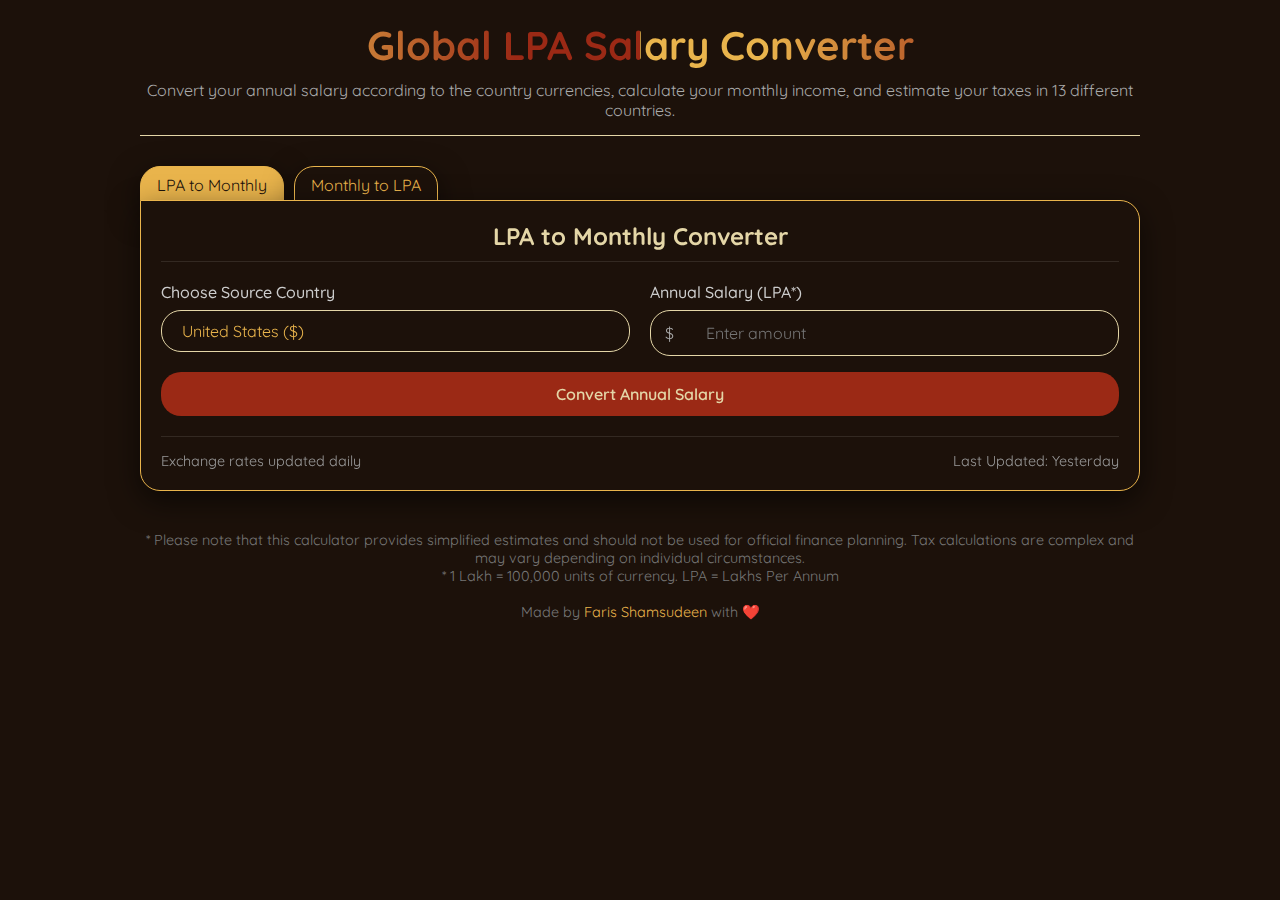
==== index.html @ 5cbad6f6 "First commit" ====
<!DOCTYPE html>
<html lang="en">
  <head>
    <meta charset="UTF-8" />
    <meta name="viewport" content="width=device-width, initial-scale=1.0" />
    <title>Global LPA Salary Converter</title>
    <link rel="icon" href="https://img.icons8.com/?size=100&id=3dwWAQMfwNRk&format=png&color=E9B44C" type="image/png" />
    
    <link rel="stylesheet" href="style.css" />
    <script src="script.js" defer></script>
  </head>
  <body>
    <div id="custom-modal" class="modal" style="display: none">
      <div class="modal-content">
        <p id="modal-message"></p>
        <button class="close-button" onclick="closeModal()">OK</button>
      </div>
    </div>

    <div class="container">
      <div class="header">
        <h1>Global LPA Salary Converter</h1>
        <p>
          Convert your annual salary according to the country currencies,
          calculate your monthly income, and estimate your taxes in 13 different
          countries.
        </p>
      </div>

      <div class="tabs">
        <button class="tab-button" onclick="openTab(event, 'LPAtoMonthly')">
          LPA to Monthly
        </button>
        <button class="tab-button" onclick="openTab(event, 'MonthlytoLPA')">
          Monthly to LPA
        </button>
      </div>

      <div id="LPAtoMonthly" class="tab-content" style="display: none">
        <div class="card">
          <h2>LPA to Monthly Converter</h2>
          <div class="form-row">
            <div class="form-group">
              <label for="lpa-country">Choose Source Country</label>
              <select id="lpa-country" class="countries-dropdown">
                <option value="USD">United States ($)</option>
                <option value="CNY">China (¥)</option>
                <option value="JPY">Japan (¥)</option>
                <option value="EUR">Germany (€)</option>
                <option value="INR">India (₹)</option>
                <option value="GBP">United Kingdom (£)</option>
                <option value="CAD">Canada (C$)</option>
                <option value="AUD">Australia (A$)</option>
                <option value="BRL">Brazil (R$)</option>
                <option value="RUB">Russia (₽)</option>
                <option value="TRY">Turkey (₺)</option>
                <option value="SAR">Saudi Arabia (SAR)</option>
                <option value="AED">United Arab Emirates (AED)</option>
              </select>
            </div>
            <div class="form-group">
              <label for="lpa-amount">Annual Salary (LPA*)</label>
              <div class="input-group" data-currency="">
                <input
                  type="number"
                  id="lpa-amount"
                  placeholder="Enter amount"
                />
              </div>
            </div>
          </div>
          <button id="convert-btn" class="convert-button">
            Convert Annual Salary
          </button>

          <div id="results" class="results" style="display: none">
            <div class="result-item">
              <span class="result-label">Equivalent Annual Salary:</span>
              <span class="result-value" id="annual-result">-</span>
            </div>
            <div class="result-item">
              <span class="result-label">Monthly Salary (Gross):</span>
              <span class="result-value" id="monthly-gross">-</span>
            </div>
            <div class="result-item">
              <span class="result-label">Estimated Income Tax:</span>
              <span class="result-value" id="income-tax">-</span>
            </div>
            <div class="result-item">
              <span class="result-label">Monthly Salary (Net):</span>
              <span class="result-value" id="monthly-net">-</span>
            </div>
          </div>

          <div class="card-footer">
            <span>Exchange rates updated daily</span>
            <span>Last Updated: Yesterday</span>
          </div>
        </div>
      </div>

      <div id="MonthlytoLPA" class="tab-content" style="display: none">
        <div class="card">
          <h2>Monthly to LPA Converter</h2>
          <div class="form-row">
            <div class="form-group">
              <label for="monthly-country">Choose Source Country</label>
              <select id="monthly-country" class="countries-dropdown">
                <option value="USD">United States ($)</option>
                <option value="CNY">China (¥)</option>
                <option value="JPY">Japan (¥)</option>
                <option value="EUR">Germany (€)</option>
                <option value="INR">India (₹)</option>
                <option value="GBP">United Kingdom (£)</option>
                <option value="CAD">Canada (C$)</option>
                <option value="AUD">Australia (A$)</option>
                <option value="BRL">Brazil (R$)</option>
                <option value="RUB">Russia (₽)</option>
                <option value="TRY">Turkey (₺)</option>
                <option value="SAR">Saudi Arabia (SAR)</option>
                <option value="AED">United Arab Emirates (AED)</option>
              </select>
            </div>
            <div class="form-group">
              <label for="monthly-amount">Monthly Salary</label>
              <div class="input-group" data-currency="">
                <input
                  type="number"
                  id="monthly-amount"
                  placeholder="Enter amount"
                />
              </div>
            </div>
          </div>
          <button id="monthly-convert-btn" class="convert-button">
            Convert Monthly Salary
          </button>

          <div id="monthly-results" class="results" style="display: none">
            <div class="result-item">
              <span class="result-label">Equivalent Annual Salary:</span>
              <span class="result-value" id="lpa-annual-result">-</span>
            </div>
            <div class="result-item">
              <span class="result-label">Lacks Per Annum (Gross):</span>
              <span class="result-value" id="lpa-gross">-</span>
            </div>
            <div class="result-item">
              <span class="result-label">Estimated Income Tax:</span>
              <span class="result-value" id="lpa-income-tax">-</span>
            </div>
            <div class="result-item">
              <span class="result-label">Lacks Per Annum (Net):</span>
              <span class="result-value" id="lpa-net">-</span>
            </div>


          </div>

          <div class="card-footer">
            <span>Tax rates updated quarterly</span>
            <span>Last Updated: Feb 2025</span>
          </div>
        </div>
      </div>

      <div class="footer">
        <p>
          * Please note that this calculator provides simplified estimates and
          should not be used for official finance planning. Tax calculations are
          complex and may vary depending on individual circumstances.
        </p>
        <p>* 1 Lakh = 100,000 units of currency. LPA = Lakhs Per Annum</p>
        <br />
        <p>
          Made by
          <a
            style="color: #e9b44c; text-decoration: none"
            href="https://github.com/farisshamsudeen"
            >Faris Shamsudeen</a
          >
          with
          <span aria-label="heart emoji" role="img">❤️</span>
        </p>
      </div>
    </div>

    <script>
      function openTab(evt, tabName) {
        const tabContents = document.getElementsByClassName("tab-content");
        for (let i = 0; i < tabContents.length; i++) {
          tabContents[i].style.display = "none";
        }
        const tabButtons = document.getElementsByClassName("tab-button");
        for (let i = 0; i < tabButtons.length; i++) {
          tabButtons[i].className = tabButtons[i].className.replace(
            " active",
            ""
          );
        }
        document.getElementById(tabName).style.display = "block";
        evt.currentTarget.className += " active";
      }

      // Initialize by opening the first tab
      document.addEventListener("DOMContentLoaded", function () {
        document.querySelector(".tab-button").click();
      });
    </script>
  </body>
</html>
---- style.css ----
@import url("https://fonts.googleapis.com/css2?family=Newsreader:ital,opsz,wght@0,6..72,200..800;1,6..72,200..800&family=Quicksand:wght@300..700&display=swap");

:root {
  --primary: #e4d6a7;
  --secondary: #e9b44c;
  --dark: #1c110a;
  --light: #9b2915;
}

.modal {
  position: fixed;
  z-index: 1;
  left: 0;
  top: 0;
  width: 100%;
  height: 100%;
  overflow: auto;
  background-color: rgba(28, 17, 10, 0.582);
  display: flex;
  justify-content: center;
  align-items: center;
}

.modal-content {
  font-size: x-large;
  font-weight: 500;
  background-color: var(--dark);
  color: var(--primary);
  padding: 20px 40px;
  border: 1px solid var(--secondary);
  width: fit-content;
  border-radius: 8px;
  text-align: center;
  display: flex;
  flex-direction: column;
  justify-content: center;
  align-items: center;
  gap: 20px;
}

.close-button {
  background-color: var(--secondary);
  border: none;
  border-radius: 18px;
  color: var(--light);
  font-size: 25px;
  font-weight: bold;
  cursor: pointer;
  padding: 5px 20px;
}

.close-button:hover {
  color: var(--primary);
}

::-webkit-scrollbar {
  width: 0.5em;
}

::-webkit-scrollbar-track {
  background-color: var(--dark);
}

::-webkit-scrollbar-thumb {
  background-color: var(--secondary);
  border-radius: 10px;
}

::-webkit-scrollbar-thumb:hover {
  background-color: var(--primary);
}

* {
  margin: 0;
  padding: 0;
  box-sizing: border-box;
  font-family: "Quicksand", serif;
}

body {
  background: var(--dark);
  /* background: linear-gradient(135deg, var(--darker), var(--dark)); */
  color: var(--light);
  min-height: 100vh;
  display: flex;
  flex-direction: column;
  align-items: center;
  padding: 20px;
}

.container {
  width: 100%;
  max-width: 1000px;
  margin: 0 auto;
}

.header {
  text-align: center;
  margin-bottom: 30px;
  border-bottom: 1px solid var(--primary);
  padding-bottom: 15px;
}

.header h1 {
  font-size: 2.5rem;
  margin-bottom: 10px;
  background: linear-gradient(90deg, var(--secondary) 25%, var(--light) 75%);
  -webkit-background-clip: text;
  background-clip: text;
  color: transparent;
  animation: gradient 3s linear infinite;
  background-size: 50% 50%;
}

@keyframes gradient {
  0% {
    background-position: 0% 100%;
  }
  100% {
    background-position: 100% 0%; 
  }
}

.header p {
  color: #aaa;
  font-size: 1rem;
}

.tabs {
  display: flex;
  flex-wrap: wrap;
  justify-content: start;
  align-items: center;
  margin-bottom: -5px;
  /* padding: 0 1rem; */
  background-color: var(--dark);
  border-bottom: 1px solid var(--dark);
  gap: 10px;
}

.tab-button {
  background-color: var(--dark);
  border: solid 1px var(--secondary);
  color: var(--secondary);
  width: fit-content;
  border-radius: 20px 20px 0px 0px;
  padding: 0.5rem 1rem;
  /* margin-right: 2em; */
  font-size: 1rem;
  cursor: pointer;
  outline: none;
  transition: background-color 0.3s ease;
  box-shadow: 0 10px 30px rgba(0, 0, 0, 0.575);
}

.tab-button:hover {
  background-color: var(--light);
}

.tab-button.active {
  background-color: var(--secondary);
  color: var(--dark);
}

.calculator {
  display: grid;
  grid-template-columns: repeat(auto-fit, minmax(300px, 1fr));
  gap: 20px;
  margin-bottom: 30px;
}

.card {
  background: var(--dark);
  border-radius: 0px 20px 20px 20px;
  padding: 20px;
  box-shadow: 0 10px 30px rgba(0, 0, 0, 0.575);
  backdrop-filter: blur(5px);
  border: 1px solid var(--secondary);
  transition: transform 0.3s ease, box-shadow 0.3s ease;
}

.card h2 {
  font-size: 1.5rem;
  margin-bottom: 20px;
  color: var(--primary);
  text-align: center;
  border-bottom: 1px solid rgba(255, 255, 255, 0.1);
  padding-bottom: 10px;
}

.form-row {
  display: grid;
  grid-template-columns: repeat(auto-fit, minmax(150px, 1fr));
  gap: 20px;
}

@media (max-width: 500px) {
  .form-row {
    grid-template-columns: 1fr;
  }
}

.form-group{
  width: 100%;
}

label {
  display: block;
  margin-bottom: 8px;
  font-weight: 500;
  color: #ccc;
}

select,
input,
.countries-dropdown {
  width: 100%;
  padding: 12px 15px;
  border: none;
  background: var(--dark);
  color: var(--secondary);
  border-radius: 20px;
  font-size: 16px;
  transition: all 0.3s;
  border: 1px solid var(--primary);
  -moz-appearance: none;
  -webkit-appearance: none;
  appearance: none;
}

input[type="number"]::-webkit-inner-spin-button,
input[type="number"]::-webkit-outer-spin-button{
  display: none;
}

.countries-dropdown {
  background-color: var(--dark);
  padding: 10px 20px;
  cursor: pointer;
  margin-bottom: 10px;
}

.countries-dropdown li:hover {
  background-color: var(--secondary);
}

select:focus,
input:focus {
  /* border-color: var(--primary); */
  box-shadow: 0 0 10px 0px var(--primary);
}

.input-group {
  position: relative;
}

.input-group input {
  padding-left: 55px;
}

.input-group::before {
  content: attr(data-currency);
  position: absolute;
  left: 15px;
  top: 50%;
  transform: translateY(-50%);
  color: #aaa;
  z-index: 1;
}

.convert-button:disabled {
  background: var(--primary) !important;
  color: var(--dark) !important;
  cursor: not-allowed !important;
  box-shadow: 0 0 10px var(--secondary), 0 0 15px var(--secondary), 0 0 20px var(--secondary);
  animation: loading 1.5s ease-in-out infinite;
}
.convert-button { 
  width: 100%; 
  padding: 12px 20px; 
  background: var(--light); 
  color: var(--primary); 
  border: none; 
  border-radius: 20px; 
  font-size: 16px; 
  font-weight: 600; 
  cursor: pointer; 
  transition: all 0.5s; 
  margin-top: 10px; 
  /* box-shadow: 0 4px 10px var(--light); */ 
}

@keyframes loading {
  0% {
    box-shadow: 0 0 0 var(--secondary), 0 0 0 var(--secondary), 0 0 0 var(--secondary);
  }
  50% {
    box-shadow: 0 0 10px var(--secondary), 0 0 15px var(--secondary), 0 0 20px var(--secondary);
  }
  100% {
    box-shadow: 0 0 0 var(--secondary), 0 0 0 var(--secondary), 0 0 0 var(--secondary);
  }
}
.convert-button:hover { 
  /* background: linear-gradient(135deg, var(--primary), var(--secondary)); */ 
  /* transform: translateY(-2px); */ 
  /* transition: ease-in-out 3s; */ 
  background: var(--secondary); 
  color: var(--light); 
  box-shadow: 0 0px 15px var(--secondary); 
}

.results {
  margin-top: 10px;
  padding: 15px;
  background: rgba(0, 0, 0, 0.2);
  border-radius: 8px;
  border-left: 3px solid var(--secondary);
}

.result-item {
  margin-bottom: 10px;
  display: flex;
  justify-content: space-between;
}

.result-item:last-child {
  margin-bottom: 0;
}

.result-label {
  font-weight: 500;
  color: #bbb;
}

.result-value {
  font-weight: 600;
  color: var(--secondary);
}

.tax-breakdown {
  margin-top: 15px;
  padding-top: 15px;
  border-top: 1px dashed rgba(255, 255, 255, 0.1);
}

.tax-info {
  font-size: 0.85rem;
  color: #999;
  margin-top: 8px;
}

.card-footer {
  margin-top: 20px;
  padding-top: 15px;
  border-top: 1px solid rgba(255, 255, 255, 0.1);
  display: flex;
  justify-content: space-between;
  font-size: 0.9rem;
  color: #999;
}

.toggle-switch {
  display: flex;
  align-items: center;
  gap: 10px;
  margin-top: 15px;
}

.switch {
  position: relative;
  display: inline-block;
  width: 50px;
  height: 26px;
}

.switch input {
  opacity: 0;
  width: 0;
  height: 0;
}

.slider {
  position: absolute;
  cursor: pointer;
  top: 0;
  left: 0;
  right: 0;
  bottom: 0;
  background-color: rgba(255, 255, 255, 0.1);
  transition: 0.4s;
  border-radius: 34px;
}

.slider:before {
  position: absolute;
  content: "";
  height: 18px;
  width: 18px;
  left: 4px;
  bottom: 4px;
  background-color: white;
  transition: 0.4s;
  border-radius: 50%;
}

input:checked + .slider {
  background-color: var(--secondary);
}

input:checked + .slider:before {
  transform: translateX(24px);
}

.footer {
  margin-top: 40px;
  text-align: center;
  font-size: 0.9rem;
  color: #777;
}

@media (max-width: 768px) {
  .calculator {
    grid-template-columns: 1fr;
  }

  .header h1 {
    font-size: 2rem;
  }
}
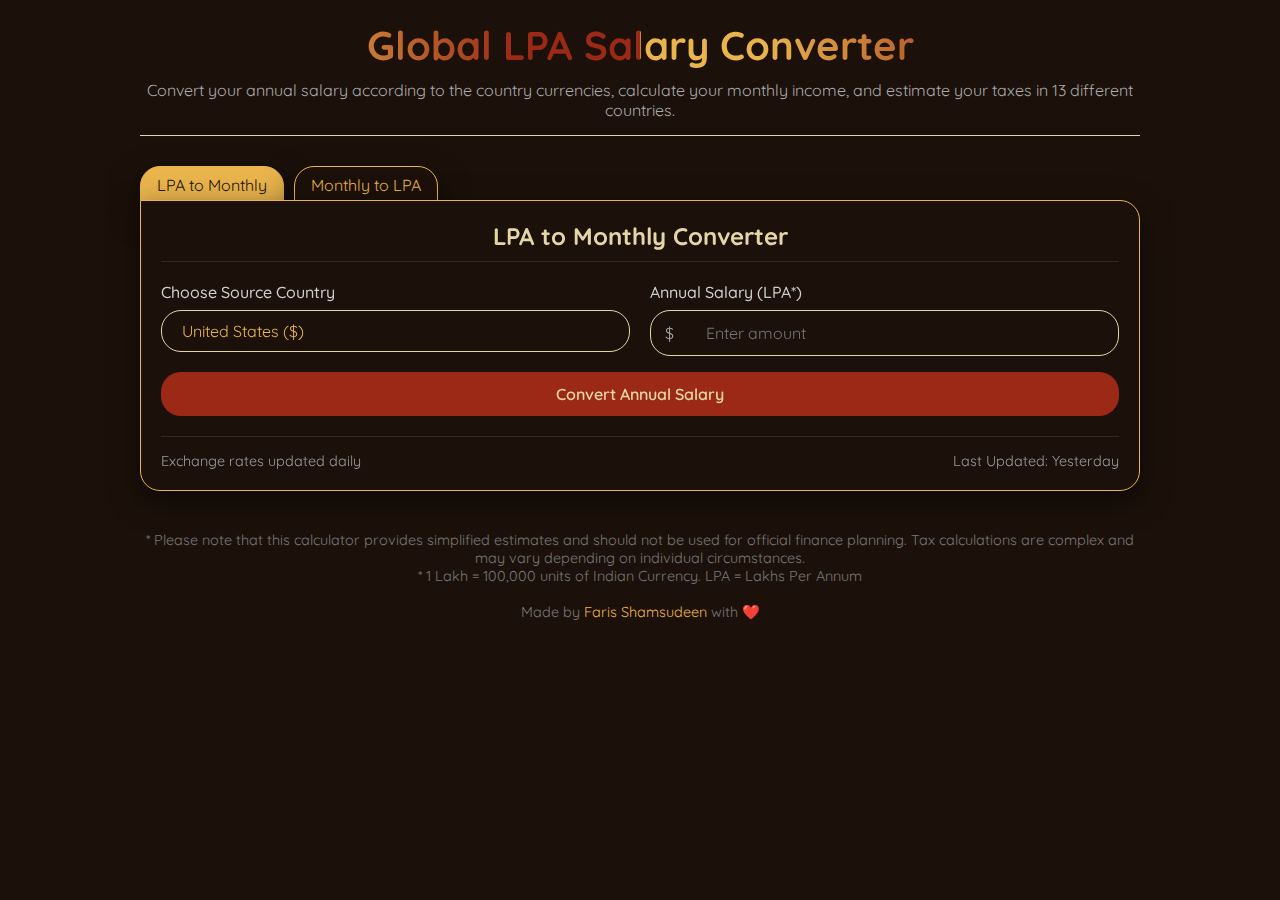
==== commit 31b60657: "updated lpa definition" ====
--- a/index.html
+++ b/index.html
@@ -170,7 +170,7 @@
           should not be used for official finance planning. Tax calculations are
           complex and may vary depending on individual circumstances.
         </p>
-        <p>* 1 Lakh = 100,000 units of currency. LPA = Lakhs Per Annum</p>
+        <p>* 1 Lakh = 100,000 units of Indian Currency. LPA = Lakhs Per Annum</p>
         <br />
         <p>
           Made by
--- a/style.css
+++ b/style.css
@@ -174,6 +174,7 @@
   border-radius: 0px 20px 20px 20px;
   padding: 20px;
   box-shadow: 0 10px 30px rgba(0, 0, 0, 0.575);
+  -webkit-backdrop-filter: blur(5px);
   backdrop-filter: blur(5px);
   border: 1px solid var(--secondary);
   transition: transform 0.3s ease, box-shadow 0.3s ease;
